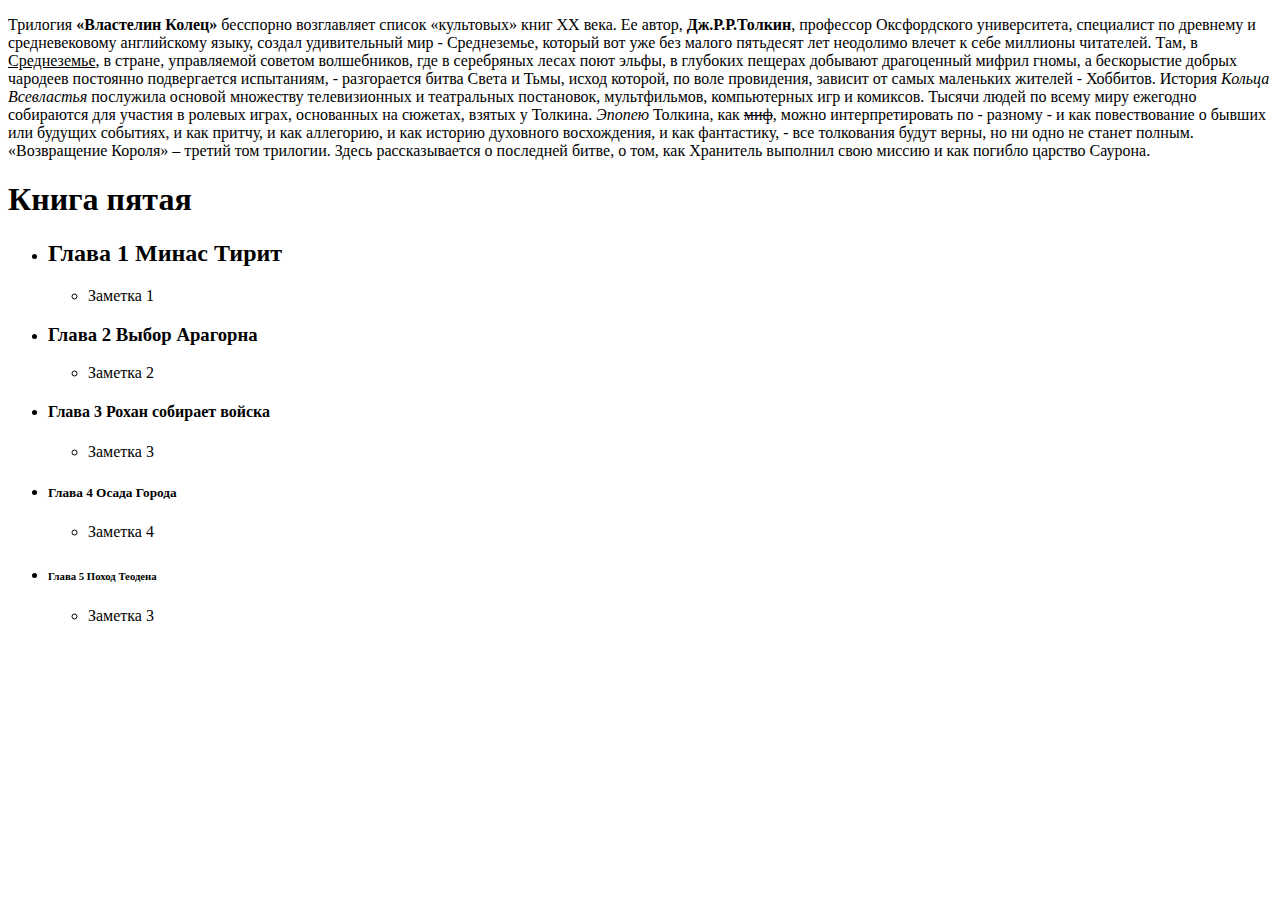
==== lesson-4/index.html @ 98fc1dc7 "4 урок" ====
<!DOCTYPE html>
<html lang="ru">
<head>
    <meta charset="UTF-8">
    <meta http-equiv="X-UA-Compatible" content="IE=edge">
    <meta name="viewport" content="width=device-width, initial-scale=1.0">
    <title>Text</title>
</head>
<body>
    <p>Трилогия <b>«Властелин Колец»</b> бесспорно возглавляет список «культовых» книг XX века. Ее автор, <strong>Дж.Р.Р.Толкин</strong>, профессор Оксфордского университета, специалист по древнему и средневековому английскому языку, создал удивительный мир - Среднеземье, который вот уже без малого пятьдесят лет неодолимо влечет к себе миллионы читателей.
        Там, в <u> Среднеземье</u>, в стране, управляемой советом волшебников, где в серебряных лесах поют эльфы, в глубоких пещерах добывают драгоценный мифрил гномы, а бескорыстие добрых чародеев постоянно подвергается испытаниям, - разгорается битва Света и Тьмы, исход которой, по воле провидения, зависит от самых маленьких жителей - Хоббитов. 
        История <i>Кольца Всевластья</i> послужила основой множеству телевизионных и театральных постановок, мультфильмов, компьютерных игр и комиксов.
        Тысячи людей по всему миру ежегодно собираются для участия в ролевых играх, основанных на сюжетах, взятых у Толкина.
        <em>Эпопею</em> Толкина, как <s>миф</s>, можно интерпретировать по - разному - и как повествование о бывших или будущих событиях, и как притчу, и как аллегорию, и как историю духовного восхождения, и как фантастику, - все толкования будут верны, но ни одно не станет полным. 
        «Возвращение Короля» – третий том трилогии. Здесь рассказывается о последней битве, о том, как Хранитель выполнил свою миссию и как погибло царство Саурона.
    </p>
   <h1>Книга пятая</h1>
   <ul>
       <li> <h2>Глава 1 Минас Тирит </h2>
        <ul>
            <li>Заметка 1</li>
        </ul>
       </li>
        
       <li> <h3>Глава 2 Выбор Арагорна </h3>
        <ul>
            <li>Заметка 2</li>
        </ul>    
       </li>
        
       <li><h4>Глава 3 Рохан собирает войска </h4> 
           <ul> 
               <li>Заметка 3</li>
            </ul> 
        </li>
       
       <li><h5>Глава 4 Осада Города </h5> 
       <ul> 
        <li>Заметка 4</li>
     </ul> 
 </li>
       <li> <h6>Глава 5 Поход Теодена</h6>
        <ul> 
            <li>Заметка 3</li>
         </ul> 
     </li> 
      
   </ul>

</body>
</html>
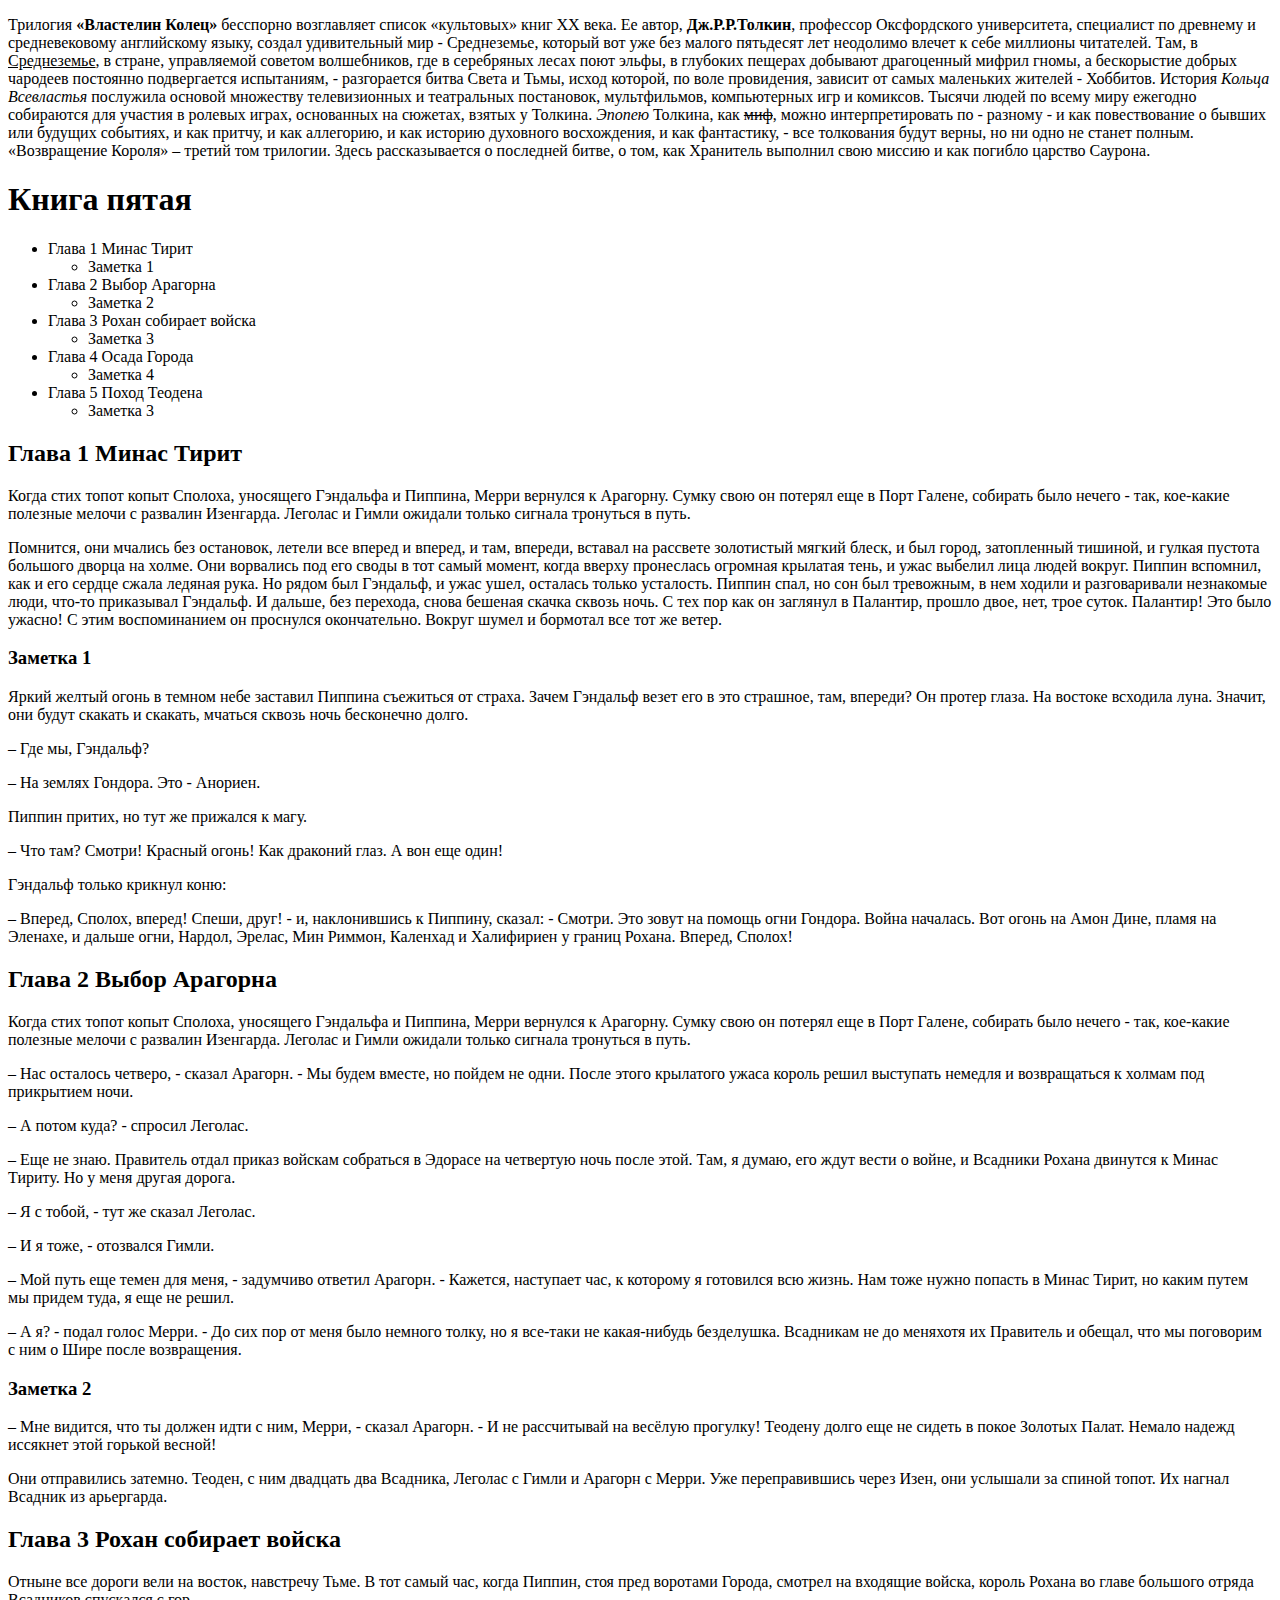
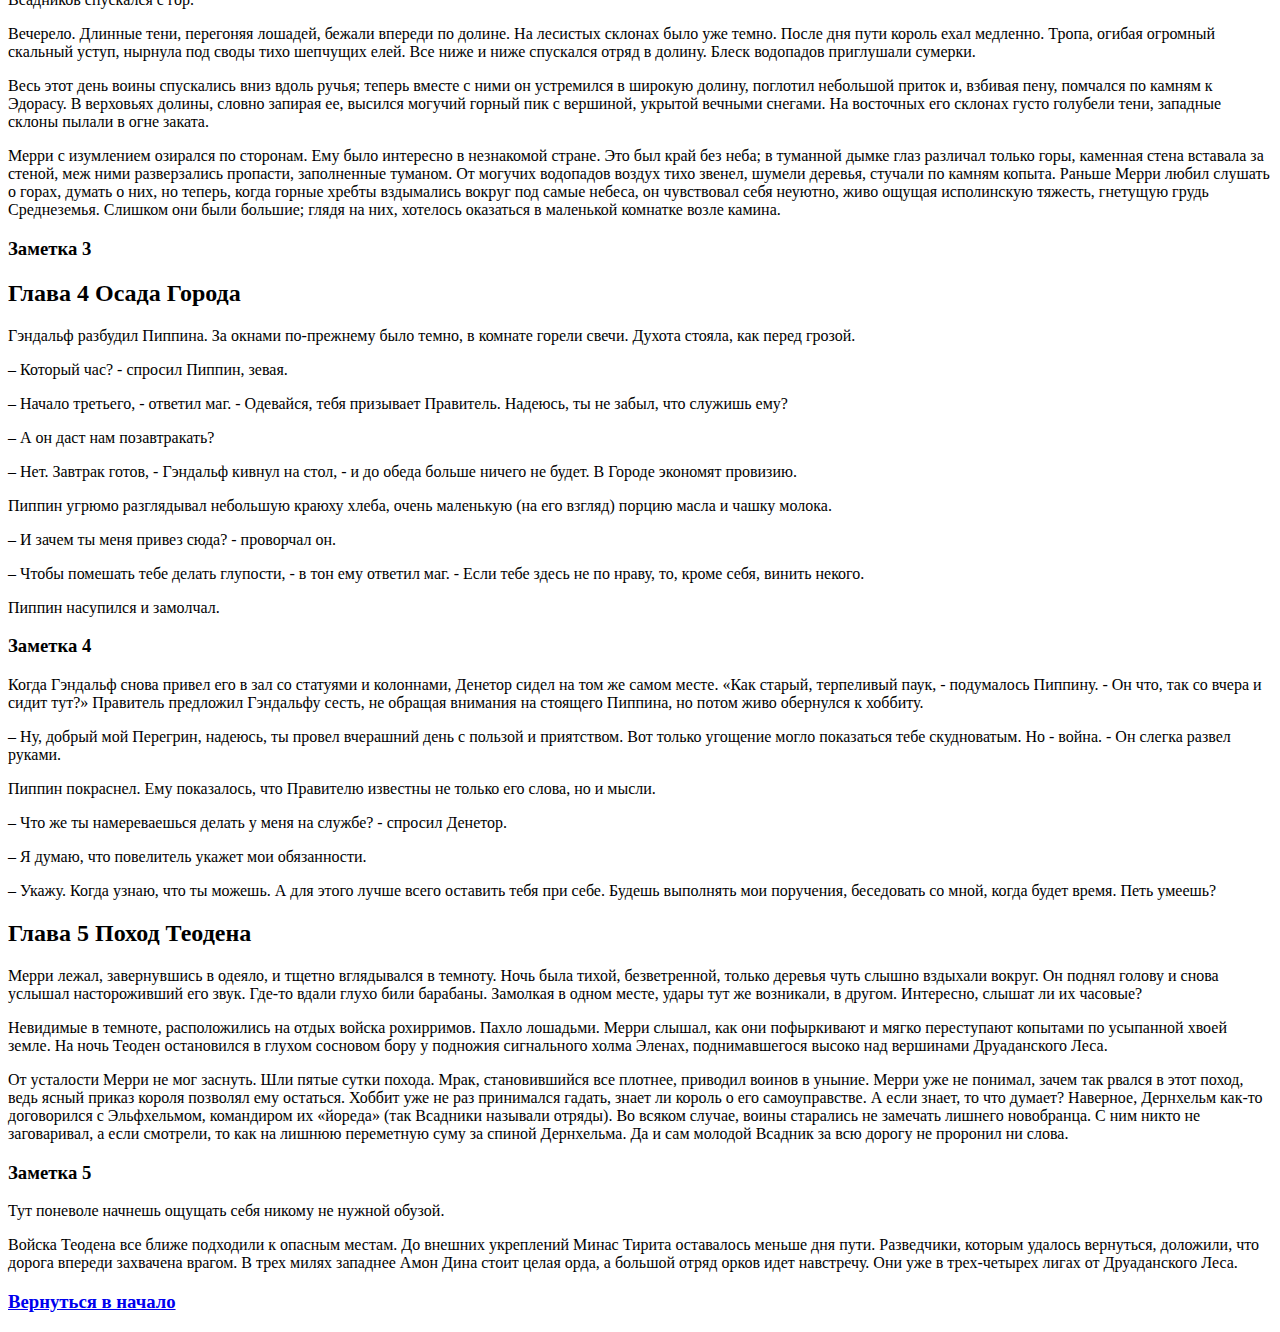
==== commit e6c341ff: "Cделано обязательное задание 4 урока" ====
--- a/lesson-4/index.html
+++ b/lesson-4/index.html
@@ -16,36 +16,89 @@
     </p>
    <h1>Книга пятая</h1>
    <ul>
-       <li> <h2>Глава 1 Минас Тирит </h2>
+       <li> Глава 1 Минас Тирит 
         <ul>
             <li>Заметка 1</li>
         </ul>
        </li>
         
-       <li> <h3>Глава 2 Выбор Арагорна </h3>
+       <li> Глава 2 Выбор Арагорна 
         <ul>
             <li>Заметка 2</li>
         </ul>    
        </li>
         
-       <li><h4>Глава 3 Рохан собирает войска </h4> 
+       <li>Глава 3 Рохан собирает войска 
            <ul> 
                <li>Заметка 3</li>
             </ul> 
         </li>
        
-       <li><h5>Глава 4 Осада Города </h5> 
+       <li>Глава 4 Осада Города
        <ul> 
         <li>Заметка 4</li>
      </ul> 
  </li>
-       <li> <h6>Глава 5 Поход Теодена</h6>
+       <li> Глава 5 Поход Теодена
         <ul> 
             <li>Заметка 3</li>
          </ul> 
      </li> 
       
    </ul>
+<h2>Глава 1 Минас Тирит</h2>
+<p>Когда стих топот копыт Сполоха, уносящего Гэндальфа и Пиппина, Мерри вернулся к Арагорну. Сумку свою он потерял еще в Порт Галене, собирать было нечего - так, кое-какие полезные мелочи с развалин Изенгарда. Леголас и Гимли ожидали только сигнала тронуться в путь.</p>
+<p>Помнится, они мчались без остановок, летели все вперед и вперед, и там, впереди, вставал на рассвете золотистый мягкий блеск, и был город, затопленный тишиной, и гулкая пустота большого дворца на холме. Они ворвались под его своды в тот самый момент, когда вверху пронеслась огромная крылатая тень, и ужас выбелил лица людей вокруг. Пиппин вспомнил, как и его сердце сжала ледяная рука. Но рядом был Гэндальф, и ужас ушел, осталась только усталость. Пиппин спал, но сон был тревожным, в нем ходили и разговаривали незнакомые люди, что-то приказывал Гэндальф. И дальше, без перехода, снова бешеная скачка сквозь ночь. С тех пор как он заглянул в Палантир, прошло двое, нет, трое суток. Палантир! Это было ужасно! С этим воспоминанием он проснулся окончательно. Вокруг шумел и бормотал все тот же ветер.</p>
+<p><h3>Заметка 1</h3>Яркий желтый огонь в темном небе заставил Пиппина съежиться от страха. Зачем Гэндальф везет его в это страшное, там, впереди? Он протер глаза. На востоке всходила луна. Значит, они будут скакать и скакать, мчаться сквозь ночь бесконечно долго.</p>
+<p>– Где мы, Гэндальф?</p>
+<p>– На землях Гондора. Это - Анориен.</p>
+<p>Пиппин притих, но тут же прижался к магу.</p>
+<p>– Что там? Смотри! Красный огонь! Как драконий глаз. А вон еще один!</p>
+<p>Гэндальф только крикнул коню:</p>
+<p>– Вперед, Сполох, вперед! Спеши, друг! - и, наклонившись к Пиппину, сказал: - Смотри. Это зовут на помощь огни Гондора. Война началась. Вот огонь на Амон Дине, пламя на Эленахе, и дальше огни, Нардол, Эрелас, Мин Риммон, Каленхад и Халифириен у границ Рохана. Вперед, Сполох!</p>
+<h2>Глава 2 Выбор Арагорна</h2>
+<p>Когда стих топот копыт Сполоха, уносящего Гэндальфа и Пиппина, Мерри вернулся к Арагорну. Сумку свою он потерял еще в Порт Галене, собирать было нечего - так, кое-какие полезные мелочи с развалин Изенгарда. Леголас и Гимли ожидали только сигнала тронуться в путь. </p>
+<p>– Нас осталось четверо, - сказал Арагорн. - Мы будем вместе, но пойдем не одни. После этого крылатого ужаса король решил выступать немедля и возвращаться к холмам под прикрытием ночи.</p>
+<p>– А потом куда? - спросил Леголас.</p>
+<p>– Еще не знаю. Правитель отдал приказ войскам собраться в Эдорасе на четвертую ночь после этой. Там, я думаю, его ждут вести о войне, и Всадники Рохана двинутся к Минас Тириту. Но у меня другая дорога.</p>
+<p>– Я с тобой, - тут же сказал Леголас.</p>
+<p>– И я тоже, - отозвался Гимли.</p>
+<p>– Мой путь еще темен для меня, - задумчиво ответил Арагорн. - Кажется, наступает час, к которому я готовился всю жизнь. Нам тоже нужно попасть в Минас Тирит, но каким путем мы придем туда, я еще не решил.</p>
+<p>– А я? - подал голос Мерри. - До сих пор от меня было немного толку, но я все-таки не какая-нибудь безделушка. Всадникам не до меняхотя их Правитель и обещал, что мы поговорим с ним о Шире после возвращения.</p>
+<p><h3>Заметка 2</h3>– Мне видится, что ты должен идти с ним, Мерри, - сказал Арагорн. - И не рассчитывай на весёлую прогулку! Теодену долго еще не сидеть в покое Золотых Палат. Немало надежд иссякнет этой горькой весной!</p>
+<p>Они отправились затемно. Теоден, с ним двадцать два Всадника, Леголас с Гимли и Арагорн с Мерри. Уже переправившись через Изен, они услышали за спиной топот. Их нагнал Всадник из арьергарда.
+</p>
+<h2>Глава 3 Рохан собирает войска</h2>
+<p>Отныне все дороги вели на восток, навстречу Тьме. В тот самый час, когда Пиппин, стоя пред воротами Города, смотрел на входящие войска, король Рохана во главе большого отряда Всадников спускался с гор.</p>
+<p>Вечерело. Длинные тени, перегоняя лошадей, бежали впереди по долине. На лесистых склонах было уже темно. После дня пути король ехал медленно. Тропа, огибая огромный скальный уступ, нырнула под своды тихо шепчущих елей. Все ниже и ниже спускался отряд в долину. Блеск водопадов приглушали сумерки.</p>
+<p>Весь этот день воины спускались вниз вдоль ручья; теперь вместе с ними он устремился в широкую долину, поглотил небольшой приток и, взбивая пену, помчался по камням к Эдорасу. В верховьях долины, словно запирая ее, высился могучий горный пик с вершиной, укрытой вечными снегами. На восточных его склонах густо голубели тени, западные склоны пылали в огне заката.</p>
+<p>Мерри с изумлением озирался по сторонам. Ему было интересно в незнакомой стране. Это был край без неба; в туманной дымке глаз различал только горы, каменная стена вставала за стеной, меж ними разверзались пропасти, заполненные туманом. От могучих водопадов воздух тихо звенел, шумели деревья, стучали по камням копыта. Раньше Мерри любил слушать о горах, думать о них, но теперь, когда горные хребты вздымались вокруг под самые небеса, он чувствовал себя неуютно, живо ощущая исполинскую тяжесть, гнетущую грудь Среднеземья. Слишком они были большие; глядя на них, хотелось оказаться в маленькой комнатке возле камина. </p>
+<p><h3>Заметка 3</h3></p>
 
+<h2>Глава 4 Осада Города</h2>
+<p>Гэндальф разбудил Пиппина. За окнами по-прежнему было темно, в комнате горели свечи. Духота стояла, как перед грозой.</p>
+<p>– Который час? - спросил Пиппин, зевая.</p>
+<p>– Начало третьего, - ответил маг. - Одевайся, тебя призывает Правитель. Надеюсь, ты не забыл, что служишь ему?</p>
+<p>– А он даст нам позавтракать?</p>
+<p>– Нет. Завтрак готов, - Гэндальф кивнул на стол, - и до обеда больше ничего не будет. В Городе экономят провизию.</p>
+<p>Пиппин угрюмо разглядывал небольшую краюху хлеба, очень маленькую (на его взгляд) порцию масла и чашку молока.</p>
+<p>– И зачем ты меня привез сюда? - проворчал он.</p>
+<p>– Чтобы помешать тебе делать глупости, - в тон ему ответил маг. - Если тебе здесь не по нраву, то, кроме себя, винить некого.</p>
+<p>Пиппин насупился и замолчал.</p>
+<p><h3>Заметка 4</h3></p>
+<p>Когда Гэндальф снова привел его в зал со статуями и колоннами, Денетор сидел на том же самом месте. «Как старый, терпеливый паук, - подумалось Пиппину. - Он что, так со вчера и сидит тут?» Правитель предложил Гэндальфу сесть, не обращая внимания на стоящего Пиппина, но потом живо обернулся к хоббиту.</p>
+<p>– Ну, добрый мой Перегрин, надеюсь, ты провел вчерашний день с пользой и приятством. Вот только угощение могло показаться тебе скудноватым. Но - война. - Он слегка развел руками.</p> <p>Пиппин покраснел. Ему показалось, что Правителю известны не только его слова, но и мысли.</p>
+<p>– Что же ты намереваешься делать у меня на службе? - спросил Денетор.</p>
+<p>– Я думаю, что повелитель укажет мои обязанности.</p>
+<p>– Укажу. Когда узнаю, что ты можешь. А для этого лучше всего оставить тебя при себе. Будешь выполнять мои поручения, беседовать со мной, когда будет время. Петь умеешь?</p>
+
+<h2>Глава 5 Поход Теодена</h2>
+<p>Мерри лежал, завернувшись в одеяло, и тщетно вглядывался в темноту. Ночь была тихой, безветренной, только деревья чуть слышно вздыхали вокруг. Он поднял голову и снова услышал настороживший его звук. Где-то вдали глухо били барабаны. Замолкая в одном месте, удары тут же возникали, в другом. Интересно, слышат ли их часовые?</p>
+<p>Невидимые в темноте, расположились на отдых войска рохирримов. Пахло лошадьми. Мерри слышал, как они пофыркивают и мягко переступают копытами по усыпанной хвоей земле. На ночь Теоден остановился в глухом сосновом бору у подножия сигнального холма Эленах, поднимавшегося высоко над вершинами Друаданского Леса.</p>
+<p>От усталости Мерри не мог заснуть. Шли пятые сутки похода. Мрак, становившийся все плотнее, приводил воинов в уныние. Мерри уже не понимал, зачем так рвался в этот поход, ведь ясный приказ короля позволял ему остаться. Хоббит уже не раз принимался гадать, знает ли король о его самоуправстве. А если знает, то что думает? Наверное, Дернхельм как-то договорился с Эльфхельмом, командиром их «йореда» (так Всадники называли отряды). Во всяком случае, воины старались не замечать лишнего новобранца. С ним никто не заговаривал, а если смотрели, то как на лишнюю переметную суму за спиной Дернхельма. Да и сам молодой Всадник за всю дорогу не проронил ни слова.<h3>Заметка 5</h3> Тут поневоле начнешь ощущать себя никому не нужной обузой.</p>
+<p>Войска Теодена все ближе подходили к опасным местам. До внешних укреплений Минас Тирита оставалось меньше дня пути. Разведчики, которым удалось вернуться, доложили, что дорога впереди захвачена врагом. В трех милях западнее Амон Дина стоит целая орда, а большой отряд орков идет навстречу. Они уже в трех-четырех лигах от Друаданского Леса.</p>
+
+<p>  </p>
+<a href="#"><h3>Вернуться в начало</h3></a>
 </body>
 </html>
